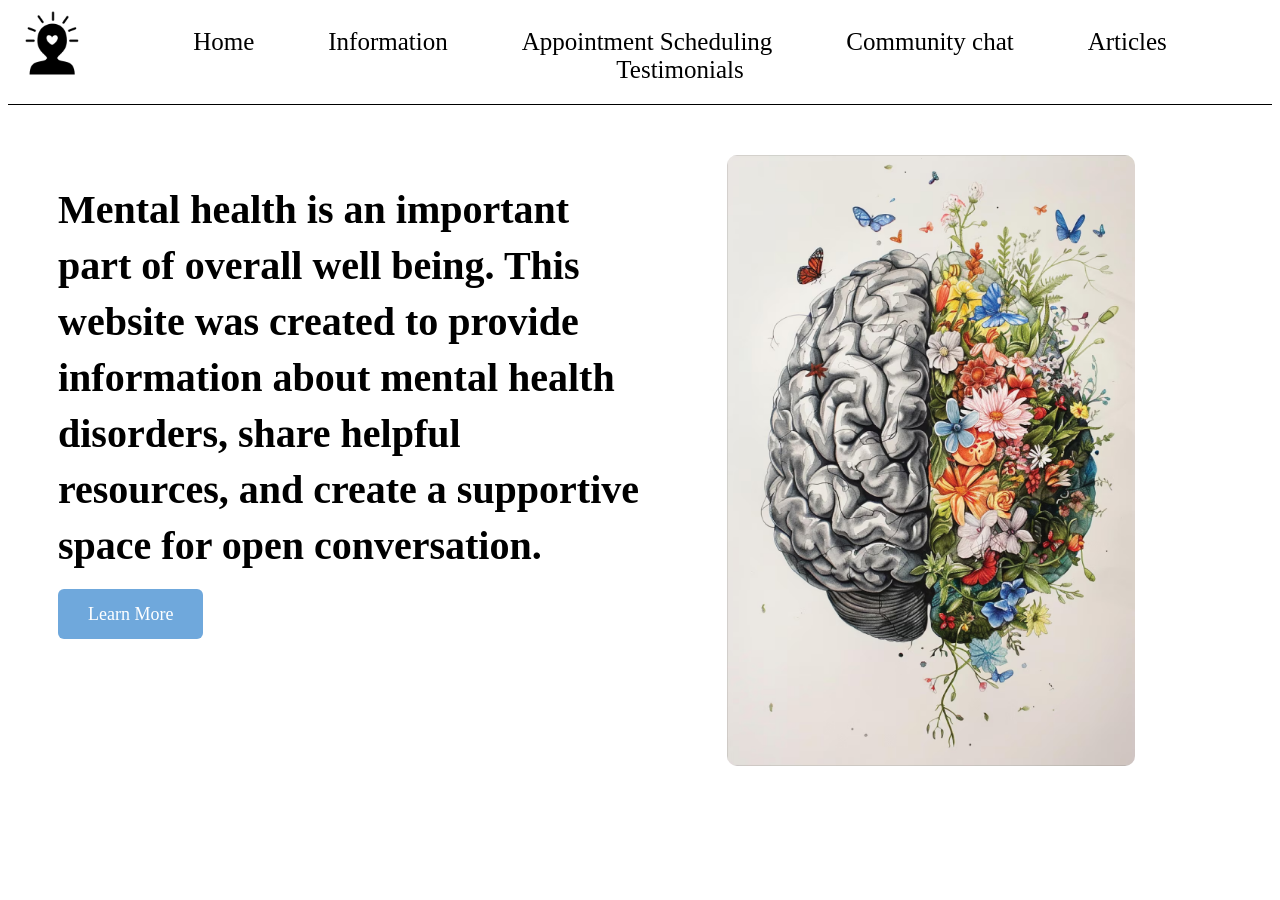
==== BPA/index.html @ ed919bc8 "Add files via upload" ====
<!DOCTYPE html>
<html>
    <head>
      <meta charset="UTF-8" >
      <title>Title of the document</title>
      <link rel="stylesheet" href="css/styles.css">
    </head>
    <body>
      <header>
        <img class="logo" src="images/logo.png" alt="">

      <nav>
         <a href="index.html">Home</a>
         <a href="info.html">Information</a>
         <a href="appt.html">Appointment Scheduling</a>
         <a href="chat.html">Community chat</a>
         <a href="articles.html">Articles</a>
         <a href="testim.html">Testimonials</a>
      </nav>
      </header>
      <main class="home">
        <div class="quote">
        <h1>Mental health is an important part of overall well being. This website was created to provide information about mental health disorders, share helpful resources, and create a supportive space for open conversation.</h1>
        <a class="learnbtn" href="info.html"> Learn More</a>
        </div>
        <div class="homeimg">
        <img src="images/mental.jpg.avif" alt="">
        </div>
      </main>
    </body>
</html>
---- BPA/css/styles.css ----
.quote{
    width: 50%;
    float: left;
}
.homeimg{
    width: 50%;
    float: right;
    text-align: center;
}
.homeimg img{
    width: 70%;
    border-radius: 10px;
}
.learnbtn{
    background-color: #6fa8dc;
    color: white;
    padding: 15px 30px;
    border-radius: 6px;
    text-decoration: none;
    font-size: 18px;
}
.learnbtn:hover{
    background-color: #4a86c5;
}
.home{
    margin: 50px;
}
.quote h1{
    font-size: 40px;
    margin-bottom: 30px;
    line-height: 1.4;
}
header{
    border-bottom: 1px solid black;
    overflow: auto;
}
.logo{
    width: 70px;
    float: left;
    padding-left: 10px;
    padding-bottom: 10px; 
}
nav{
    margin-top: 20px;
    margin-bottom: 20px;
    text-align: center;
}
nav a{
    margin:0 35px;
    text-decoration: none;
    color: black;
    font-size: 25px;
    
}
nav a:hover{
    color: #6fa8dc;
}
.comment{
border:1px solid #ccc;
padding:10px;
margin-bottom:15px;
}
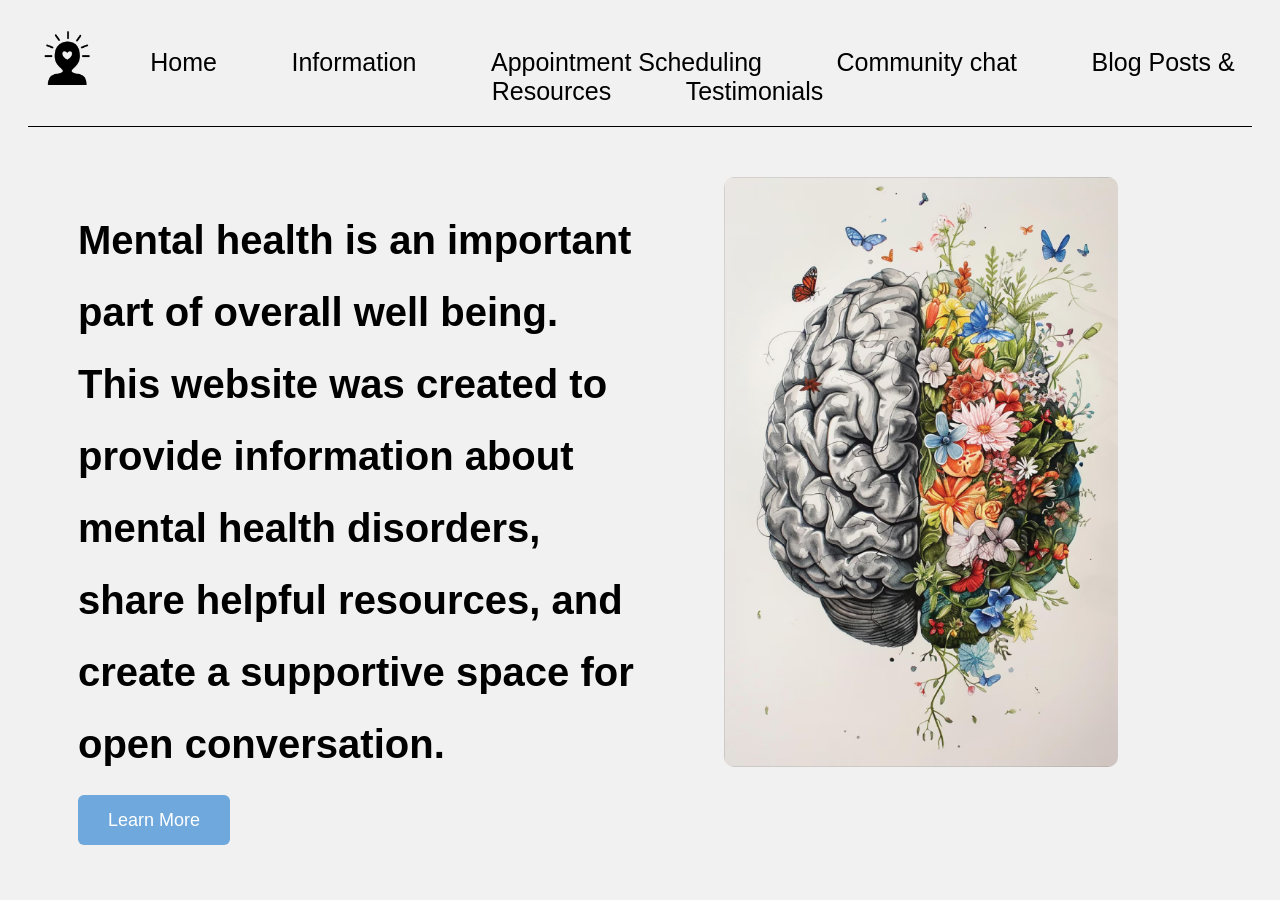
==== commit 7333b2a5: "Add files via upload" ====
--- a/BPA/index.html
+++ b/BPA/index.html
@@ -14,7 +14,7 @@
          <a href="info.html">Information</a>
          <a href="appt.html">Appointment Scheduling</a>
          <a href="chat.html">Community chat</a>
-         <a href="articles.html">Articles</a>
+         <a href="articles.html">Blog Posts & Resources</a>
          <a href="testim.html">Testimonials</a>
       </nav>
       </header>
--- a/BPA/css/styles.css
+++ b/BPA/css/styles.css
@@ -28,7 +28,7 @@
 .quote h1{
     font-size: 40px;
     margin-bottom: 30px;
-    line-height: 1.4;
+    line-height: 1.8;
 }
 header{
     border-bottom: 1px solid black;
@@ -59,4 +59,68 @@
 border:1px solid #ccc;
 padding:10px;
 margin-bottom:15px;
+width: 30%;
+}
+.appt{
+   padding: 100px; 
+   margin-top: 100px;
+}
+section.left {
+    float: left;
+    width: 33.33%;
+}
+section.middle {
+    float: left;
+    width: 33.33%;
+}
+section.right {
+    float: left;
+    width: 33.33%;
+}
+.info h1{
+    text-align: center;
+}
+*{
+    box-sizing: border-box;
+}
+body{
+    font-family: arial;
+    padding: 20px;
+    background: #f1f1f1;
+}
+.artic-title{
+    padding: 30px;
+    font-size: 40px;
+    text-align: center;
+    background: white;
+}
+.leftcolumn {
+    float: left;
+    width: 50%;
+}
+.rightcolumn {
+    float: left;
+    width: 25%;
+    padding-left: 20px;
+}
+.artic-img{
+    background-color: #aaa;
+    width: 100%;
+    padding: 20px;
+}
+.artic{
+    background-color: white;
+    padding: 20px;
+    margin-top: 20px;
+
+}
+.row:after{
+    display: table;
+    clear: both;
+}
+.testim{
+    border:1px solid #ccc;
+padding:10px;
+margin-bottom:15px;
+width: 100%;
 }
